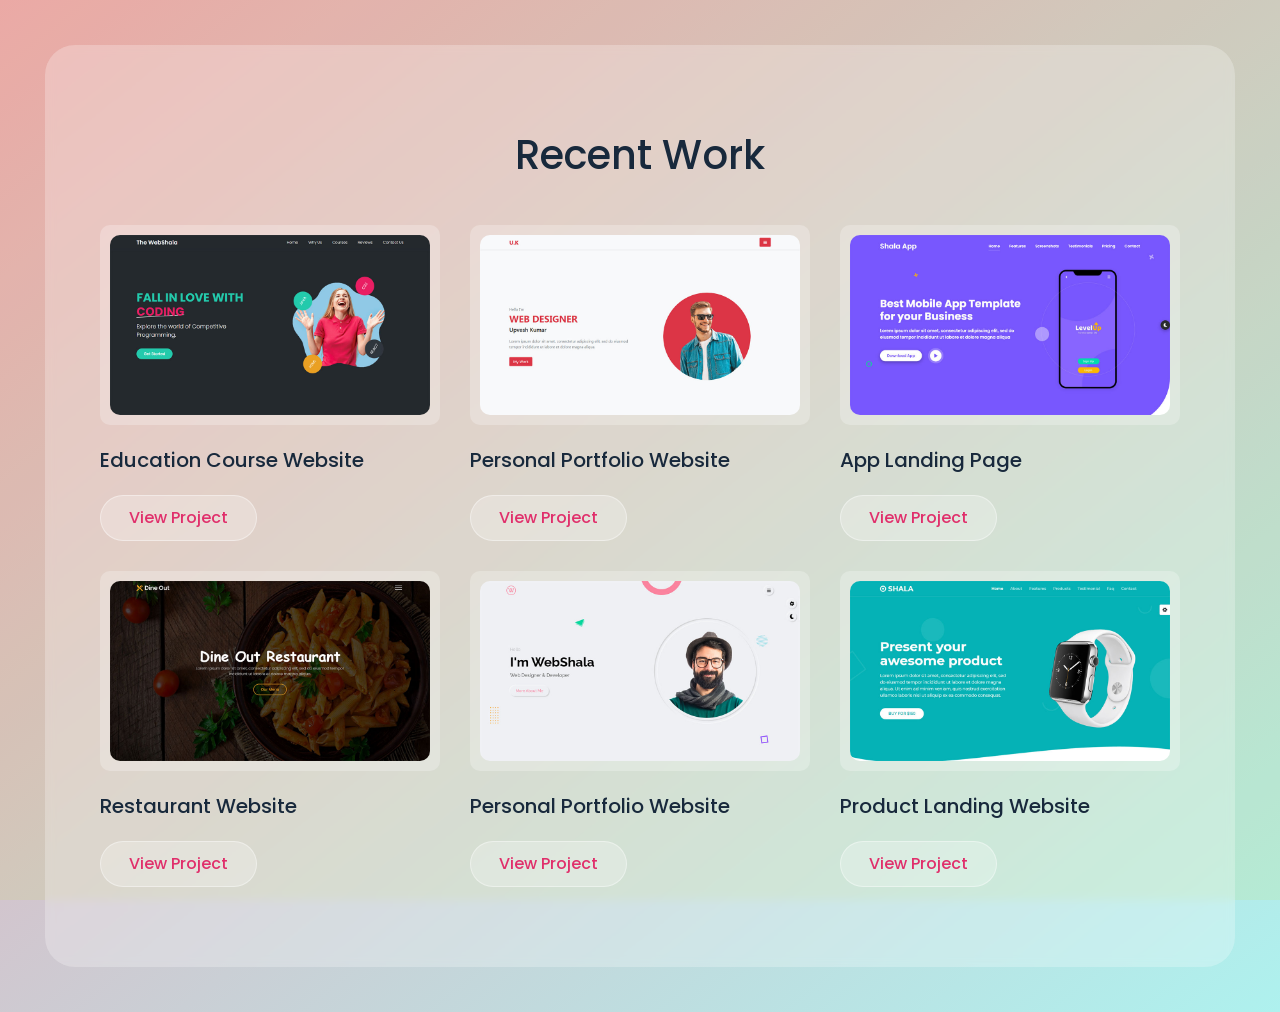
==== index.html @ b0b54b39 "Rearrange" ====
<!DOCTYPE html>
<html lang="en">
<head>
  <title> Glassmorphism - Portfolio Website </title>
  <meta charset="utf-8">
  <meta name="viewport" content="width=device-width, initial-scale=1">
  <link rel="stylesheet" href="css/font-awesome.css">
  <link rel="stylesheet" href="css/style.css">
</head>
<body>
  <!-- main start -->
  <div class="main">

    <!-- Home Section start -->
    <section class="home-section align-items-center hidden">
      <div class="container">
        <div class="row align-items-center">
          <div class="home-text">
            <p>Hello I'm</p>
            <h1>Jhon Doe</h1>
            <h2>frontend web developer</h2>
            <a href="#" class="btn">more about me</a>
            <a href="#" class="btn">Portfolio</a>
          </div>
          <div class="home-img">
            <div class="img-box">
              <img src="img/profile-img.png" alt="Portfolio-img">
            </div>
          </div>
        </div>
      </div>
    </section>
    <!-- Home Section end -->

    <!-- about section start -->
    <section class="about-section sec-padding hidden">
      <div class="container">
        <div class="row">
          <div class="section-title">
            <h2>about me</h2>
          </div>
        </div>
        <div class="row">
          <div class="about-img">
            <div class="img-box">
              <img src="img/about-img.png">
            </div>
          </div>
          <div class="about-text">
            <p>Lorem ipsum dolor sit amet consectetur adipisicing elit. Reiciendis ab nulla reprehenderit deleniti fugit recusandae dolorum, unde repellat maxime ratione quos libero voluptatem ea excepturi nemo temporibus aperiam amet ipsa minus ipsam perferendis eveniet voluptates? Illum ipsa distinctio dolor quam ex ullam. Natus impedit suscipit dolores magni beatae quos assumenda eaque ipsum ducimus veniam doloremque est porro.</p>
            <h3>skills</h3>
            <div class="skills">
              <div class="skill-item">html</div>
              <div class="skill-item">css</div>
              <div class="skill-item">javascript</div>
              <div class="skill-item">bootstrap</div>
              <div class="skill-item">php</div>
              <div class="skill-item">java</div>
              <div class="skill-item">python</div>
              <div class="skill-item">wordpress</div>
              <div class="skill-item">c</div>
              <div class="skill-item">c++</div>
            </div>

            <div class="about-tabs">
              <button type="button" class="tab-item active" data-target="#education">education</button>
              <button type="button" class="tab-item" data-target="#experience">experience</button>
            </div>

            <!-- Education start -->
            <div class="tab-content active" id="education">
              <div class="timeline">
                <div class="timeline-item">
                  <span class="date">2013 - 2016</span>
                    <h4>bachelor of technology - <span>oxford university</span></h4>
                    <p>Lorem ipsum dolor sit amet consectetur adipisicing elit. Facilis, deleniti aliquid id cumque nemo commodi exercitationem consequatur vitae sequi ipsum.</p>
                </div>
                <div class="timeline-item">
                  <span class="date">2013 - 2016</span>
                    <h4>bachelor of technology - <span>oxford university</span></h4>
                    <p>Lorem ipsum dolor sit amet consectetur adipisicing elit. Facilis, deleniti aliquid id cumque nemo commodi exercitationem consequatur vitae sequi ipsum.</p>
                </div>
                <div class="timeline-item">
                  <span class="date">2013 - 2016</span>
                    <h4>bachelor of technology - <span>oxford university</span></h4>
                    <p>Lorem ipsum dolor sit amet consectetur adipisicing elit. Facilis, deleniti aliquid id cumque nemo commodi exercitationem consequatur vitae sequi ipsum.</p>
                </div>
              </div>
            </div>
            <!-- Education end -->

            <!-- Experience start -->
            <div class="tab-content" id="experience">
              <div class="timeline">
                <div class="timeline-item">
                  <span class="date">2013 - 2016</span>
                  <h4>web developer - <span>the webshala</span></h4>
                  <p>Lorem ipsum dolor sit amet consectetur adipisicing elit. Iste asperiores amet repellendus deserunt rem commodi.</p>
                </div>
                <div class="timeline-item">
                  <span class="date">2013 - 2016</span>
                  <h4>web developer - <span>the webshala</span></h4>
                  <p>Lorem ipsum dolor sit amet consectetur adipisicing elit. Iste asperiores amet repellendus deserunt rem commodi.</p>
                </div>
                <div class="timeline-item">
                  <span class="date">2013 - 2016</span>
                  <h4>web developer - <span>the webshala</span></h4>
                  <p>Lorem ipsum dolor sit amet consectetur adipisicing elit. Iste asperiores amet repellendus deserunt rem commodi.</p>
                </div>
              </div>
            </div>
            <!-- Experience end -->

            <a href="#" class="btn">download cv</a>
            <a href="#" class="btn">contact me</a>

          </div>
        </div>
      </div>
    </section>
    <!-- about section end -->

    <!-- Portfolio Section start -->
    <section class="portfolio-section sec-padding">
      <div class="container">
        <div class="row">
          <div class="section-title">
            <h2>recent work</h2>
          </div>
        </div>
        <div class="row">
          <!-- portfolio item start -->
          <div class="portfolio-item">
            <div class="portfolio-item-thumbnail">
              <img src="img/portfolio/1.jpg" alt="portfolio item thumbnail">
            </div>
            <h3 class="portfolio-item-title">education course website</h3>
            <button type="button" class="btn view-project-btn">view project</button>
            <div class="portfolio-item-details">
              <div class="description">
                <p>Lorem ipsum dolor sit amet, consectetur adipisicing elit. Deleniti harum, sit facere quas est aut itaque, libero sunt quisquam dolore placeat quam soluta earum impedit, deserunt sed. Non placeat, dignissimos neque nisi in provident tempore, eligendi dolor eveniet dolores laudantium.</p>
              </div>
              <div class="general-info">
                <ul>
                  <li>Created - <span>4 dec 2020</span></li>
                  <li>technologies used - <span>Html, Css</span></li>
                  <li>Role - <span>Frontend</span></li>
                  <li>View Online - <span><a href="#" target="_blank">www.domain.com</a></span></li>
                </ul>
              </div>
            </div>
          </div>
          <!-- portfolio item end -->
                    <!-- portfolio item start -->
                    <div class="portfolio-item">
                      <div class="portfolio-item-thumbnail">
                        <img src="img/portfolio/2.jpg" alt="portfolio item thumbnail">
                      </div>
                      <h3 class="portfolio-item-title">personal portfolio website</h3>
                      <button type="button" class="btn view-project-btn">view project</button>
                      <div class="portfolio-item-details">
                        <div class="description">
                          <p>Lorem ipsum dolor sit amet, consectetur adipisicing elit. Deleniti harum, sit facere quas est aut itaque, libero sunt quisquam dolore placeat quam soluta earum impedit, deserunt sed. Non placeat, dignissimos neque nisi in provident tempore, eligendi dolor eveniet dolores laudantium.</p>
                        </div>
                        <div class="general-info">
                          <ul>
                            <li>Created - <span>4 dec 2020</span></li>
                            <li>technologies used - <span>Bootstrap 5</span></li>
                            <li>Role - <span>Frontend</span></li>
                            <li>View Online - <span><a href="#" target="_blank">www.domain.com</a></span></li>
                          </ul>
                        </div>
                      </div>
                    </div>
                    <!-- portfolio item end -->
                              <!-- portfolio item start -->
          <div class="portfolio-item">
            <div class="portfolio-item-thumbnail">
              <img src="img/portfolio/3.jpg" alt="portfolio item thumbnail">
            </div>
            <h3 class="portfolio-item-title">app landing page</h3>
            <button type="button" class="btn view-project-btn">view project</button>
            <div class="portfolio-item-details">
              <div class="description">
                <p>Lorem ipsum dolor sit amet, consectetur adipisicing elit. Deleniti harum, sit facere quas est aut itaque, libero sunt quisquam dolore placeat quam soluta earum impedit, deserunt sed. Non placeat, dignissimos neque nisi in provident tempore, eligendi dolor eveniet dolores laudantium.</p>
              </div>
              <div class="general-info">
                <ul>
                  <li>Created - <span>4 dec 2020</span></li>
                  <li>technologies used - <span>Html, Css, Bootstrap 5</span></li>
                  <li>Role - <span>Frontend</span></li>
                  <li>View Online - <span><a href="#" target="_blank">www.domain.com</a></span></li>
                </ul>
              </div>
            </div>
          </div>
          <!-- portfolio item end -->
          <!-- portfolio item start -->
          <div class="portfolio-item">
            <div class="portfolio-item-thumbnail">
              <img src="img/portfolio/4.jpg" alt="portfolio item thumbnail">
            </div>
            <h3 class="portfolio-item-title">restaurant website</h3>
            <button type="button" class="btn view-project-btn">view project</button>
            <div class="portfolio-item-details">
              <div class="description">
                <p>Lorem ipsum dolor sit amet, consectetur adipisicing elit. Deleniti harum, sit facere quas est aut itaque, libero sunt quisquam dolore placeat quam soluta earum impedit, deserunt sed. Non placeat, dignissimos neque nisi in provident tempore, eligendi dolor eveniet dolores laudantium.</p>
              </div>
              <div class="general-info">
                <ul>
                  <li>Created - <span>4 dec 2020</span></li>
                  <li>technologies used - <span>Html, Css</span></li>
                  <li>Role - <span>Frontend</span></li>
                  <li>View Online - <span><a href="#" target="_blank">www.domain.com</a></span></li>
                </ul>
              </div>
            </div>
          </div>
          <!-- portfolio item end -->
                    <!-- portfolio item start -->
      <div class="portfolio-item">
        <div class="portfolio-item-thumbnail">
          <img src="img/portfolio/5.jpg" alt="portfolio item thumbnail">
        </div>
        <h3 class="portfolio-item-title">personal portfolio website</h3>
        <button type="button" class="btn view-project-btn">view project</button>
        <div class="portfolio-item-details">
          <div class="description">
            <p>Lorem ipsum dolor sit amet, consectetur adipisicing elit. Deleniti harum, sit facere quas est aut itaque, libero sunt quisquam dolore placeat quam soluta earum impedit, deserunt sed. Non placeat, dignissimos neque nisi in provident tempore, eligendi dolor eveniet dolores laudantium.</p>
          </div>
          <div class="general-info">
            <ul>
              <li>Created - <span>4 dec 2020</span></li>
              <li>technologies used - <span>Html, Css</span></li>
              <li>Role - <span>Frontend</span></li>
              <li>View Online - <span><a href="#" target="_blank">www.domain.com</a></span></li>
            </ul>
          </div>
        </div>
      </div>
      <!-- portfolio item end -->
                <!-- portfolio item start -->
                <div class="portfolio-item">
                  <div class="portfolio-item-thumbnail">
                    <img src="img/portfolio/6.jpg" alt="portfolio item thumbnail">
                  </div>
                  <h3 class="portfolio-item-title">product landing website</h3>
                  <button type="button" class="btn view-project-btn">view project</button>
                  <div class="portfolio-item-details">
                    <div class="description">
                      <p>Lorem ipsum dolor sit amet, consectetur adipisicing elit. Deleniti harum, sit facere quas est aut itaque, libero sunt quisquam dolore placeat quam soluta earum impedit, deserunt sed. Non placeat, dignissimos neque nisi in provident tempore, eligendi dolor eveniet dolores laudantium.</p>
                    </div>
                    <div class="general-info">
                      <ul>
                        <li>Created - <span>4 dec 2020</span></li>
                        <li>technologies used - <span>Html, Css, Bootstrap 4</span></li>
                        <li>Role - <span>Frontend</span></li>
                        <li>View Online - <span><a href="#" target="_blank">www.domain.com</a></span></li>
                      </ul>
                    </div>
                  </div>
                </div>
                <!-- portfolio item end -->
        </div>
      </div>
    </section>
    <!-- Portfolio Section end -->
              

  </div>
  <!-- main end -->

  <!-- portfolio item details popup start -->
  <div class="portfolio-popup">
    <div class="pp-inner">
      <div class="pp-content">
        <div class="pp-header">
          <button type="button" class="btn pp-close"><i class="fas fa-times"></i></button>
          <div class="pp-thumbnail">
            <img src="img/portfolio/3.jpg">
          </div>
          <h3>app landing page</h3>
        </div>
        <div class="pp-body">
          <div class="description">
            <p>Lorem ipsum dolor sit amet, consectetur adipisicing elit. Deleniti harum, sit facere quas est aut itaque, libero sunt quisquam dolore placeat quam soluta earum impedit, deserunt sed. Non placeat, dignissimos neque nisi in provident tempore, eligendi dolor eveniet dolores laudantium.</p>
          </div>
          <div class="general-info">
            <ul>
              <li>Created - <span>4 dec 2020</span></li>
              <li>technologies used - <span>Html, Css, Bootstrap 5</span></li>
              <li>Role - <span>Frontend</span></li>
              <li>View Online - <span><a href="#" target="_blank">www.domain.com</a></span></li>
            </ul>
          </div>
        </div>
      </div>
    </div>
  </div>
  <!-- portfolio item details popup end -->
<script src="js/script.js"></script>
</body>
</html>
---- css/style.css ----
/* fonts */
@import url("https://fonts.googleapis.com/css2?family=Poppins:wght@300;400;500;600;700&display=swap");
/* variables */
:root {
  --main-color: #e02f6b;
  --blue: #0000ff;
  --blue-dark: #18293c;
  --orange: #ffa500;
  --green-yellow: #cddc39;
  --pink-light: #efa2b4;
  --cyan-light: #aef1ee;
  --white: #ffffff;
  --white-alpha-40: rgba(255, 255, 255, 0.4);
  --white-alpha-25: rgba(255, 255, 255, 0.25);
  --backdrop-filter-blur: blur(5px);
}
/* global settings */
* {
  box-sizing: border-box;
  padding: 0;
  margin: 0;
  outline: none;
}
::before,
::after {
  box-sizing: border-box;
}
body {
  min-height: 100vh;
  background-image: linear-gradient(
    to bottom right,
    var(--pink-light),
    var(--cyan-light)
  );
  font-family: "Poppins", sans-serif;
  font-weight: 300;
  font-size: 16px;
  color: var(--blue-dark);
  line-height: 1.5;
  overflow-x: hidden;
  -webkit-tap-highlight-color: transparent;
  padding: 5vh;
}
body.hide-scrolling {
  overflow-y: hidden;
}
body::before {
  content: "";
  position: fixed;
  left: 0;
  top: 0;
  height: 100%;
  width: 100%;
  background-color: var(--green-yellow);
  z-index: -1;
  opacity: 0.12;
  background-attachment: fixed;
}
img {
  max-width: 100%;
  vertical-align: middle;
}
h1,
h2 {
  font-weight: 600;
}
h2,
h3,
h4,
h5,
h6 {
  font-weight: 500;
}
.row {
  display: flex;
  flex-wrap: wrap;
}
ul {
  list-style-type: none;
}
section {
  background-color: var(--white-alpha-25);
  border-color: var(--white-alpha-40);
  min-height: 90vh;
  border-radius: 30px;
  backdrop-filter: var(--backdrop-filter-blur);
}
.container {
  padding: 0 40px;
  width: 100%;
}
.main {
  max-width: 1200px;
  margin: auto;
  transition: all 0.5s ease-in-out;
}
.main.fade-out {
  opacity: 0;
}
.align-items-center {
  align-items: center;
}
a {
  text-decoration: none;
}
/* bottons */
button {
  font-family: inherit;
  user-select: none;
}
.btn {
  line-height: 1.5;
  background-color: var(--white-alpha-25);
  border: 1px solid var(--white-alpha-40);
  padding: 10px 28px;
  display: inline-block;
  border-radius: 30px;
  color: var(--main-color);
  font-weight: 500;
  text-transform: capitalize;
  font-family: inherit;
  font-size: 16px;
  cursor: pointer;
  user-select: none;
  position: relative;
  overflow: hidden;
  vertical-align: middle;
  transition: color 0.3s ease;
}
.btn::before {
  content: "";
  position: absolute;
  left: 0;
  top: 0;
  height: 100%;
  width: 0%;
  background-color: var(--main-color);
  z-index: -1;
  transition: width 0.3s ease;
}
.btn:hover::before {
  width: 100%;
}
.btn:hover {
  color: var(--white);
}
.hidden {
  display: none !important;
}
.sec-padding {
  padding: 80px 0;
}
/* section-title */
.section-title {
  padding: 0 15px;
  width: 100%;
  text-align: center;
}
.section-title h2 {
  font-size: 40px;
  text-transform: capitalize;
  margin-bottom: 40px;
}
/* custom scrollbar */
::-webkit-scrollbar {
  width: 5px;
}
::-webkit-scrollbar-track {
  background-color: var(--white);
}
::-webkit-scrollbar-thumb {
  background-color: var(--main-color);
}
/* Home Section */
.home-section {
  display: flex;
  padding: 120px 0;
}

.home-text,
.home-img {
  width: 50%;
  padding: 15px;
}
.home-text p {
  font-size: 18px;
  text-transform: capitalize;
}
.home-text h1 {
  font-size: 50px;
  text-transform: capitalize;
}
.home-text h2 {
  font-size: 20px;
  text-transform: capitalize;
  font-weight: 300;
  margin: 0 0 30px;
}
.home-text .btn {
  margin: 0 15px 15px 0;
}
.home-img .img-box {
  max-width: 360px;
  background-color: var(--white-alpha-25);
  border-radius: 50%;
  border: 8px solid var(--white-alpha-40);
  margin: auto;
}
.home-img .img-box img {
  width: 100%;
  border-radius: 50%;
}

/* About Section */
.about-img {
  width: 40%;
  padding: 0 15px;
}
.about-text {
  width: 60%;
  padding: 0 15px;
}
.about-img .img-box {
  background-color: var(--white-alpha-25);
  max-width: 380px;
  border: 1px solid var(--white-alpha-40);
  margin: auto;
  border-radius: 10px;
}
.about-img .img-box img {
  width: 100%;
}
.about-text h3 {
  text-transform: capitalize;
  font-size: 20px;
  margin: 20px 0;
}
.about-text .skills {
  display: flex;
  flex-wrap: wrap;
}
.about-text .skill-item {
  background-color: var(--white-alpha-25);
  border: 1px solid var(--white-alpha-40);
  padding: 5px 15px;
  text-transform: capitalize;
  margin: 0 10px 10px 0;
  border-radius: 20px;
}
.about-tabs {
  margin-top: 20px;
}
.about-tabs .tab-item {
  padding: 2px 0;
  background-color: transparent;
  border: none;
  text-transform: capitalize;
  display: inline-block;
  color: var(--blue-dark);
  font-size: 20px;
  cursor: pointer;
  font-weight: 500;
  margin: 0 30px 0 0;
  position: relative;
  opacity: 0.5;
  transition: all 0.3s ease;
}
.about-tabs .tab-item:last-child {
  margin: 0;
}
.about-tabs .tab-item::before {
  content: "";
  position: absolute;
  left: 0;
  bottom: 0;
  width: 0%;
  height: 1px;
  background-color: var(--blue-dark);
  transition: width 0.3s ease;
}
.about-tabs .tab-item:hover::before {
  width: 100%;
}
.about-tabs .tab-item.active {
  color: var(--main-color);
  opacity: 1;
  cursor: auto;
}
.about-text .timeline {
  position: relative;
}
.about-text .timeline::before {
  content: "";
  position: absolute;
  height: 100%;
  width: 1px;
  top: 0;
  left: 5px;
  background-color: var(--main-color);
}
.about-tabs .tab-item.active::before {
  width: 100%;
  background-color: var(--main-color);
}
.about-text .tab-content {
  padding: 40px 0;
  display: none;
}
.about-text .tab-content.active {
  display: block;
}
.about-text .timeline-item {
  margin-bottom: 30px;
  position: relative;
  padding: 10px 0 0 40px;
}
.about-text .timeline-item::before {
  content: "";
  position: absolute;
  height: 11px;
  width: 11px;
  background-color: var(--main-color);
  left: 0;
  top: 16px;
  border-radius: 50%;
}
.about-text .timeline-item:last-child {
  margin-bottom: 0;
}
.about-text .timeline-item .date {
  display: block;
  color: var(--main-color);
  font-weight: 400;
  margin: 0 0 10px;
}
.about-text .timeline-item h4 {
  font-size: 18px;
  text-transform: capitalize;
  margin: 0 0 10px;
}
.about-text .timeline-item h4 span {
  font-weight: 400;
}
.about-text .btn {
  margin: 0 15px 15px 0;
}

/* Portfolio section */
.portfolio-section {
  padding-bottom: 50px;
}
.portfolio-item {
  width: calc((100% / 3) - 30px);
  margin: 0 15px 30px;
}
.portfolio-item-thumbnail {
  padding: 10px;
  background-color: var(--white-alpha-25);
  border-radius: 10px;
}
.portfolio-item-thumbnail img {
  width: 100%;
  border-radius: 10px;
}
.portfolio-item h3 {
  font-size: 20px;
  text-transform: capitalize;
  margin: 20px 0;
}
.portfolio-item-details {
  display: none;
}

/* portfolio popup */
.portfolio-popup {
  position: fixed;
  left: 0;
  top: 0;
  height: 100%;
  width: 100%;
  z-index: 200;
  visibility: hidden;
  overflow-y: auto;
}
.portfolio-popup.open {
  visibility: visible;
  overflow: auto;
}
.pp-inner {
  min-height: 100vh;
  padding: 40px 15px;
  display: flex;
  justify-content: center;
  align-items: center;
}
.pp-content {
  background-color: var(--white-alpha-25);
  padding: 30px;
  border-radius: 30px;
  max-width: 900px;
  width: 100%;
  border: 1px solid var(--white-alpha-40);
  backdrop-filter: var(--backdrop-filter-blur);
  opacity: 0;
  transform: scale(0.9);
}
.portfolio-popup.open .pp-content {
  opacity: 1;
  transform: scale(1);
  transition: all 0.5s ease;
}
.pp-header {
  position: relative;
}
.pp-header .btn {
  width: 40px;
  height: 40px;
  padding: 0;
  display: flex;
  justify-content: center;
  align-items: center;
  position: absolute;
  top: -40px;
  right: -40px;
}
.pp-thumbnail img {
  border-radius: 10px;
}
.pp-header h3 {
  font-size: 25px;
  text-transform: capitalize;
  margin: 20px 0 15px;
}
.pp-body .description {
  margin-bottom: 20px;
}
.pp-body .general-info li {
  margin-bottom: 10px;
  font-weight: 500;
  text-transform: capitalize;
}
.pp-body .general-info li span {
  font-weight: 300;
}
.pp-body .general-info li a {
  text-transform: lowercase;
  color: var(--main-color);
}
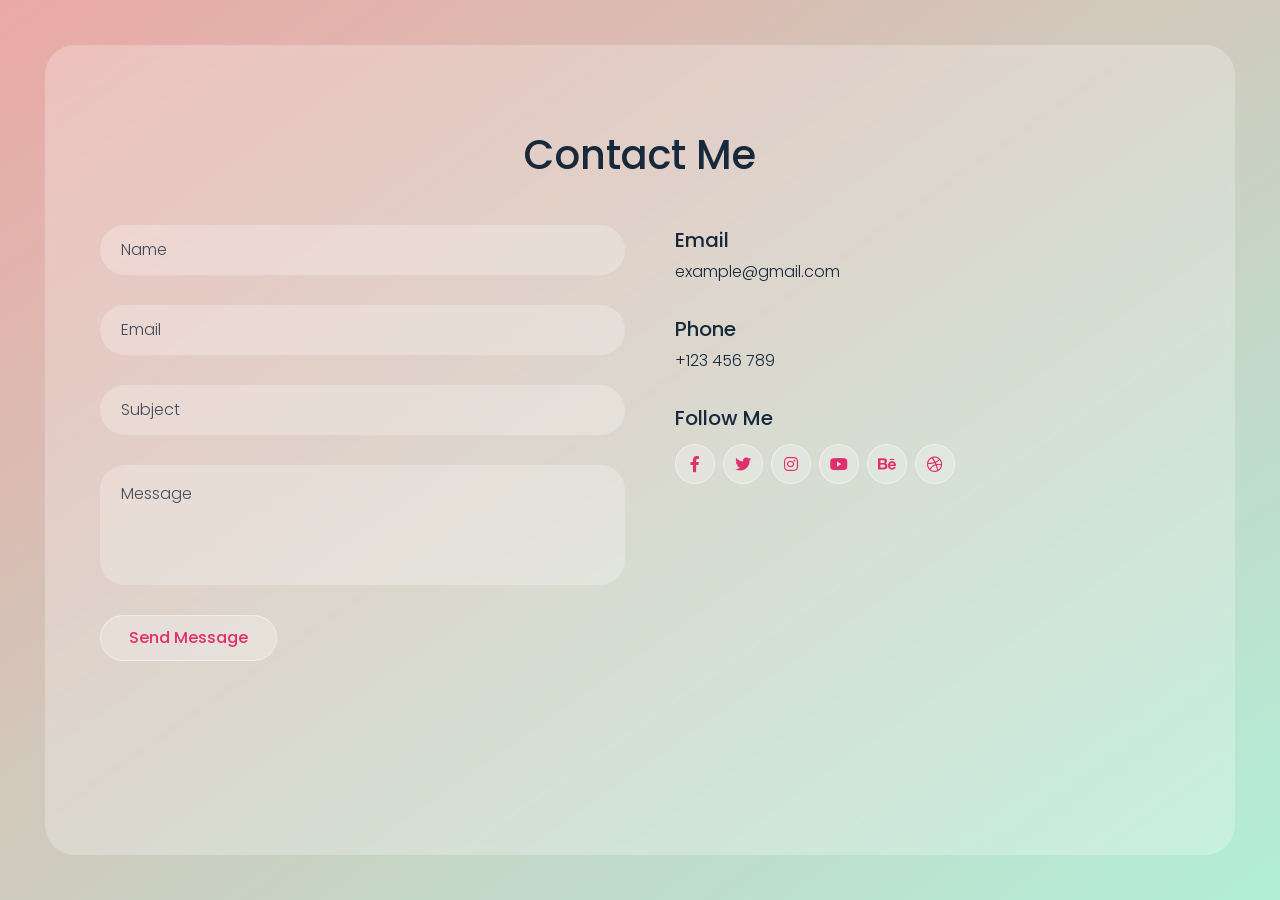
==== commit c9716176: "Added Contact Section" ====
--- a/index.html
+++ b/index.html
@@ -121,7 +121,7 @@
     <!-- about section end -->
 
     <!-- Portfolio Section start -->
-    <section class="portfolio-section sec-padding">
+    <section class="portfolio-section sec-padding hidden">
       <div class="container">
         <div class="row">
           <div class="section-title">
@@ -265,6 +265,62 @@
       </div>
     </section>
     <!-- Portfolio Section end -->
+
+    <!-- Contact Section Start -->
+    <section class="contact-section sec-padding">
+      <div class="container">
+        <div class="row">
+          <div class="section-title">
+            <h2>contact me</h2>
+          </div>
+        </div>
+        <div class="row">
+          <div class="contact-form">
+            <form>
+              <div class="row">
+                <div class="input-group">
+                  <input type="text" placeholder="Name" class="input-control" required>
+                </div>
+                <div class="input-group">
+                  <input type="text" placeholder="Email" class="input-control" required>
+                </div>
+                <div class="input-group">
+                  <input type="text" placeholder="Subject" class="input-control" required>
+                </div>
+                <div class="input-group">
+                  <textarea placeholder="Message" class="input-control" required></textarea>
+                </div>
+                <div class="submit-btn">
+                  <button type="submit" class="btn">send message</button>
+                </div>
+              </div>
+            </form>
+          </div>
+          <div class="contact-info">
+            <div class="contact-info-item">
+              <h3>Email</h3>
+              <p>example@gmail.com</p>
+            </div>
+            <div class="contact-info-item">
+              <h3>Phone</h3>
+              <p>+123 456 789</p>
+            </div>
+            <div class="contact-info-item">
+              <h3>follow me</h3>
+              <div class="social-links">
+                <a href="#" target="_blank"><i class="fab fa-facebook-f"></i></a>
+                <a href="#" target="_blank"><i class="fab fa-twitter"></i></a>
+                <a href="#" target="_blank"><i class="fab fa-instagram"></i></a>
+                <a href="#" target="_blank"><i class="fab fa-youtube"></i></a>
+                <a href="#" target="_blank"><i class="fab fa-behance"></i></a>
+                <a href="#" target="_blank"><i class="fab fa-dribbble"></i></a>
+              </div>
+            </div>
+          </div>
+        </div>
+      </div>
+    </section>
+    <!-- Contact Section end -->
               
 
   </div>
--- a/css/style.css
+++ b/css/style.css
@@ -446,3 +446,68 @@
   text-transform: lowercase;
   color: var(--main-color);
 }
+
+/* contact section */
+.contact-form,
+.contact-info {
+  width: 50%;
+  padding: 0 15px;
+}
+.contact-form .input-group {
+  width: 100%;
+  margin-bottom: 30px;
+}
+.contact-form .input-control::placeholder {
+  color: var(--blue-dark);
+  opacity: 0.8;
+  font-weight: 300;
+}
+.contact-form .input-control {
+  display: block;
+  width: 100%;
+  height: 50px;
+  border-radius: 25px;
+  border: none;
+  font-family: inherit;
+  font-weight: 400;
+  font-size: 16px;
+  background-color: var(--white-alpha-25);
+  padding: 0 20px;
+  color: var(--blue-dark);
+  border: 1px solid transparent;
+  transition: border-color 0.3s ease;
+}
+.contact-form .input-control:focus {
+  border-color: var(--white-alpha-40);
+}
+.contact-form textarea.input-control {
+  height: 120px;
+  resize: none;
+  padding-top: 15px;
+}
+.contact-info-item {
+  margin: 0 0 30px;
+  padding: 0 0 0 20px;
+}
+.contact-info-item h3 {
+  font-size: 20px;
+  text-transform: capitalize;
+  margin: 0 0 5px;
+}
+.contact-info-item .social-links a {
+  display: inline-flex;
+  align-items: center;
+  justify-content: center;
+  height: 40px;
+  width: 40px;
+  background-color: var(--white-alpha-25);
+  border: 1px solid var(--white-alpha-40);
+  color: var(--main-color);
+  border-radius: 50%;
+  margin: 6px 4px 0 0;
+  transition: all 0.3s ease;
+}
+.contact-info-item .social-links a:hover {
+  color: var(--white);
+  background-color: var(--main-color);
+}
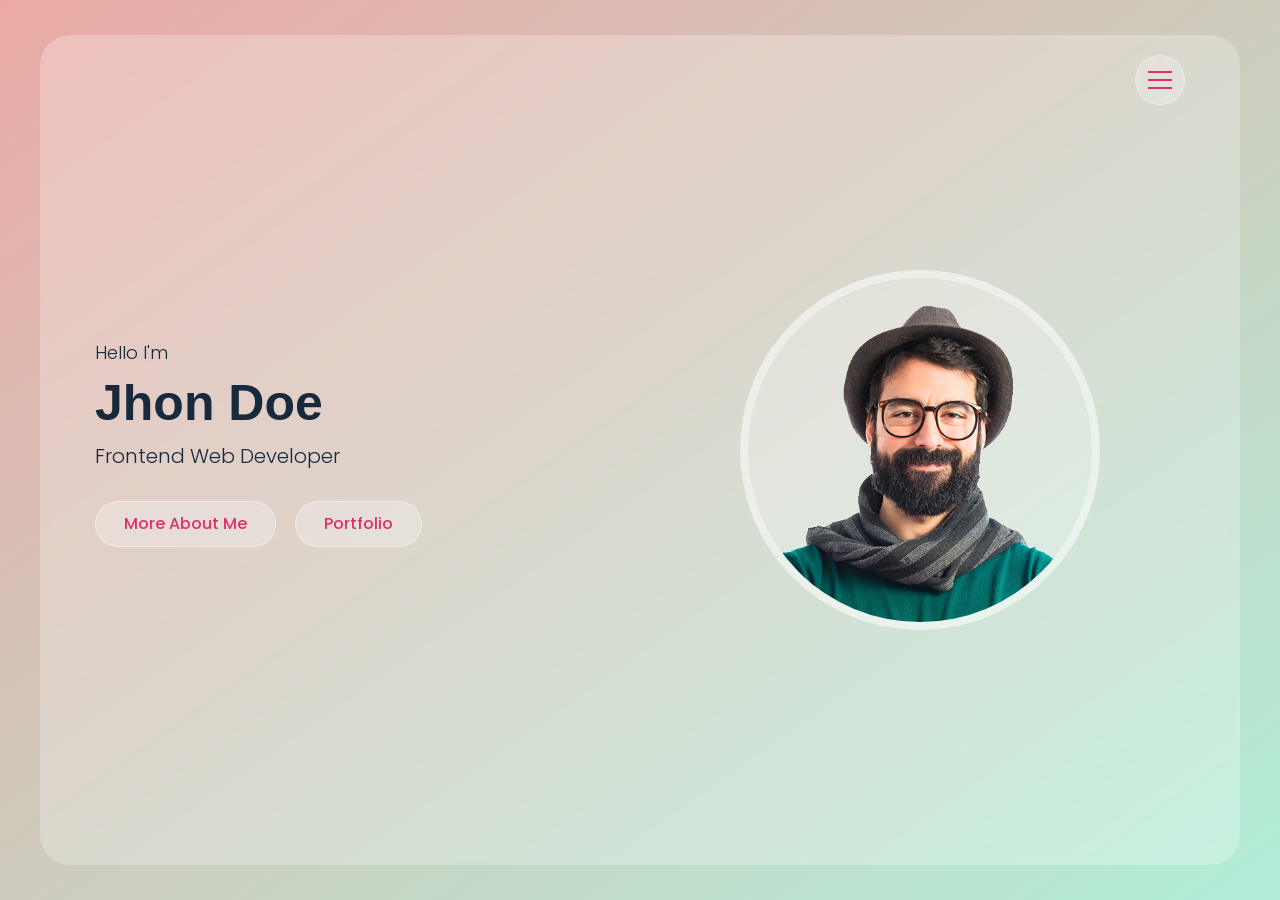
==== commit 43c1b8a1: "Header Section - Navbar & Create Links to Section" ====
--- a/index.html
+++ b/index.html
@@ -8,19 +8,47 @@
   <link rel="stylesheet" href="css/style.css">
 </head>
 <body>
+
+  <!-- overlay start -->
+  <div class="overlay">
+  </div>
+  <!-- overlay end -->
+
   <!-- main start -->
   <div class="main">
 
+    <!-- Header Start -->
+    <header class="header">
+      <div class="container">
+        <div class="row flex-end">
+          <button type="button" class="nav-toggler">
+            <span></span>
+          </button>
+          <nav class="nav">
+            <div class="nav-inner">
+              <ul>
+                <li><a href="#home" class="nav-item link-item">home</a></li>
+                <li><a href="#about" class="nav-item link-item">about</a></li>
+                <li><a href="#portfolio" class="nav-item link-item">portfolio</a></li>
+                <li><a href="#contact" class="nav-item link-item">contact</a></li>
+              </ul>
+            </div>
+          </nav>
+        </div>
+      </div>
+    </header>
+    <!-- Header end -->
+
     <!-- Home Section start -->
-    <section class="home-section align-items-center hidden">
+    <section class="home-section align-items-center active" id="home">
       <div class="container">
         <div class="row align-items-center">
           <div class="home-text">
             <p>Hello I'm</p>
             <h1>Jhon Doe</h1>
             <h2>frontend web developer</h2>
-            <a href="#" class="btn">more about me</a>
-            <a href="#" class="btn">Portfolio</a>
+            <a href="#about" class="btn link-item">more about me</a>
+            <a href="#portfolio" class="btn link-item">Portfolio</a>
           </div>
           <div class="home-img">
             <div class="img-box">
@@ -33,7 +61,7 @@
     <!-- Home Section end -->
 
     <!-- about section start -->
-    <section class="about-section sec-padding hidden">
+    <section class="about-section sec-padding" id="about">
       <div class="container">
         <div class="row">
           <div class="section-title">
@@ -111,8 +139,8 @@
             </div>
             <!-- Experience end -->
 
-            <a href="#" class="btn">download cv</a>
-            <a href="#" class="btn">contact me</a>
+            <a href="cv.pdf" target="_blank" class="btn">download cv</a>
+            <a href="#contact" class="btn link-item">contact me</a>
 
           </div>
         </div>
@@ -121,7 +149,7 @@
     <!-- about section end -->
 
     <!-- Portfolio Section start -->
-    <section class="portfolio-section sec-padding hidden">
+    <section class="portfolio-section sec-padding" id="portfolio">
       <div class="container">
         <div class="row">
           <div class="section-title">
@@ -267,7 +295,7 @@
     <!-- Portfolio Section end -->
 
     <!-- Contact Section Start -->
-    <section class="contact-section sec-padding">
+    <section class="contact-section sec-padding" id="contact">
       <div class="container">
         <div class="row">
           <div class="section-title">
--- a/css/style.css
+++ b/css/style.css
@@ -39,7 +39,7 @@
   line-height: 1.5;
   overflow-x: hidden;
   -webkit-tap-highlight-color: transparent;
-  padding: 5vh;
+  padding: 35px 15px;
 }
 body.hide-scrolling {
   overflow-y: hidden;
@@ -81,9 +81,17 @@
 section {
   background-color: var(--white-alpha-25);
   border-color: var(--white-alpha-40);
-  min-height: 90vh;
+  min-height: calc(100vh - 70px);
   border-radius: 30px;
   backdrop-filter: var(--backdrop-filter-blur);
+  display: none;
+}
+section.active {
+  display: block;
+  animation: fadeIn 0.5s ease-in-out forwards;
+}
+section.fade-out {
+  animation: fadeOut 0.5s ease-in-out forwards;
 }
 .container {
   padding: 0 40px;
@@ -93,6 +101,7 @@
   max-width: 1200px;
   margin: auto;
   transition: all 0.5s ease-in-out;
+  position: relative;
 }
 .main.fade-out {
   opacity: 0;
@@ -150,6 +159,9 @@
 .sec-padding {
   padding: 80px 0;
 }
+.flex-end {
+  justify-content: flex-end;
+}
 /* section-title */
 .section-title {
   padding: 0 15px;
@@ -171,12 +183,183 @@
 ::-webkit-scrollbar-thumb {
   background-color: var(--main-color);
 }
+/* animation keyframe */
+@keyframes fadeIn {
+  0% {
+    opacity: 0;
+  }
+  100% {
+    opacity: 1;
+  }
+}
+@keyframes fadeOut {
+  0% {
+    opacity: 1;
+  }
+  100% {
+    opacity: 0;
+  }
+}
+
+/* overlay */
+.overlay {
+  position: fixed;
+  left: 0;
+  top: 0;
+  height: 100%;
+  width: 100%;
+  background-color: transparent;
+  z-index: 200;
+  visibility: hidden;
+}
+.overlay.active {
+  visibility: visible;
+}
+
+/* Header */
+.header {
+  position: absolute;
+  left: 0;
+  top: 0;
+  width: 100%;
+  z-index: 1;
+  padding: 20px 0 0;
+}
+.header .nav-toggler {
+  width: 50px;
+  height: 50px;
+  border: none;
+  border-radius: 50%;
+  cursor: pointer;
+  background-color: var(--white-alpha-25);
+  border: 1px solid var(--white-alpha-40);
+  display: flex;
+  align-items: center;
+  justify-content: center;
+  margin: 0 15px;
+  z-index: 1;
+  transition: opacity 0.5s ease-in-out;
+}
+.header .nav-toggler.hide {
+  opacity: 0;
+  transition: none;
+}
+.header .nav-toggler span {
+  height: 2px;
+  width: 24px;
+  background-color: var(--main-color);
+  position: relative;
+  transition: background-color 0.3 ease;
+}
+.header.active .nav-toggler span {
+  background-color: transparent;
+}
+.header .nav-toggler span::before,
+.header .nav-toggler span::after {
+  content: "";
+  position: absolute;
+  top: 0;
+  width: 100%;
+  height: 100%;
+  background-color: var(--main-color);
+  transition: all 0.3s ease;
+}
+.header .nav-toggler span::before {
+  left: 0;
+  transform: translateY(-8px);
+}
+.header.active .nav-toggler span::before {
+  transform: rotate(45deg);
+}
+.header .nav-toggler span::after {
+  right: 0;
+  transform: translateY(8px);
+}
+.header.active .nav-toggler span::after {
+  transform: rotate(-45deg);
+}
+.header:not(.active) .nav-toggler:hover span::before,
+.header:not(.active) .nav-toggler:hover span::after {
+  width: 50%;
+}
+.header .nav {
+  position: fixed;
+  left: 0;
+  top: 0;
+  width: 100%;
+  height: 100%;
+  padding: 35px 15px;
+  overflow-y: auto;
+  visibility: hidden;
+}
+.header.active {
+  position: fixed;
+  top: 35px;
+  padding: 20px 15px;
+}
+.header.active .container {
+  max-width: 1200px;
+  margin: auto;
+}
+.header.active .nav {
+  visibility: visible;
+}
+.header .nav-inner {
+  min-height: calc(100vh - 70px);
+  max-width: 1200px;
+  margin: auto;
+  background-color: var(--white-alpha-25);
+  border: 1px solid var(--white-alpha-40);
+  backdrop-filter: var(--backdrop-filter-blur);
+  padding: 50px 0;
+  border-radius: 30px;
+  display: flex;
+  justify-content: center;
+  align-items: center;
+  opacity: 0;
+  transition: all 0.5s ease;
+}
+.header.active .nav-inner {
+  opacity: 1;
+}
+.header .nav-inner ul li {
+  text-align: center;
+}
+.header .nav-inner ul li a {
+  font-size: 40px;
+  text-transform: capitalize;
+  color: var(--blue-dark);
+  display: block;
+  font-weight: 500;
+  padding: 8px 15px;
+  transition: color 0.3s ease;
+  position: relative;
+}
+.header .nav-inner ul li a::before {
+  content: "";
+  position: absolute;
+  right: 0;
+  bottom: 0;
+  height: 50%;
+  width: 0%;
+  background-color: var(--white-alpha-25);
+  z-index: -1;
+  transition: width 0.5s ease;
+}
+.header .nav-inner ul li a:hover:before {
+  width: 100%;
+}
+.header .nav-inner ul li a:hover {
+  color: var(--main-color);
+}
+
 /* Home Section */
 .home-section {
+  padding: 120px 0;
+}
+.home-section.active {
   display: flex;
-  padding: 120px 0;
-}
-
+}
 .home-text,
 .home-img {
   width: 50%;
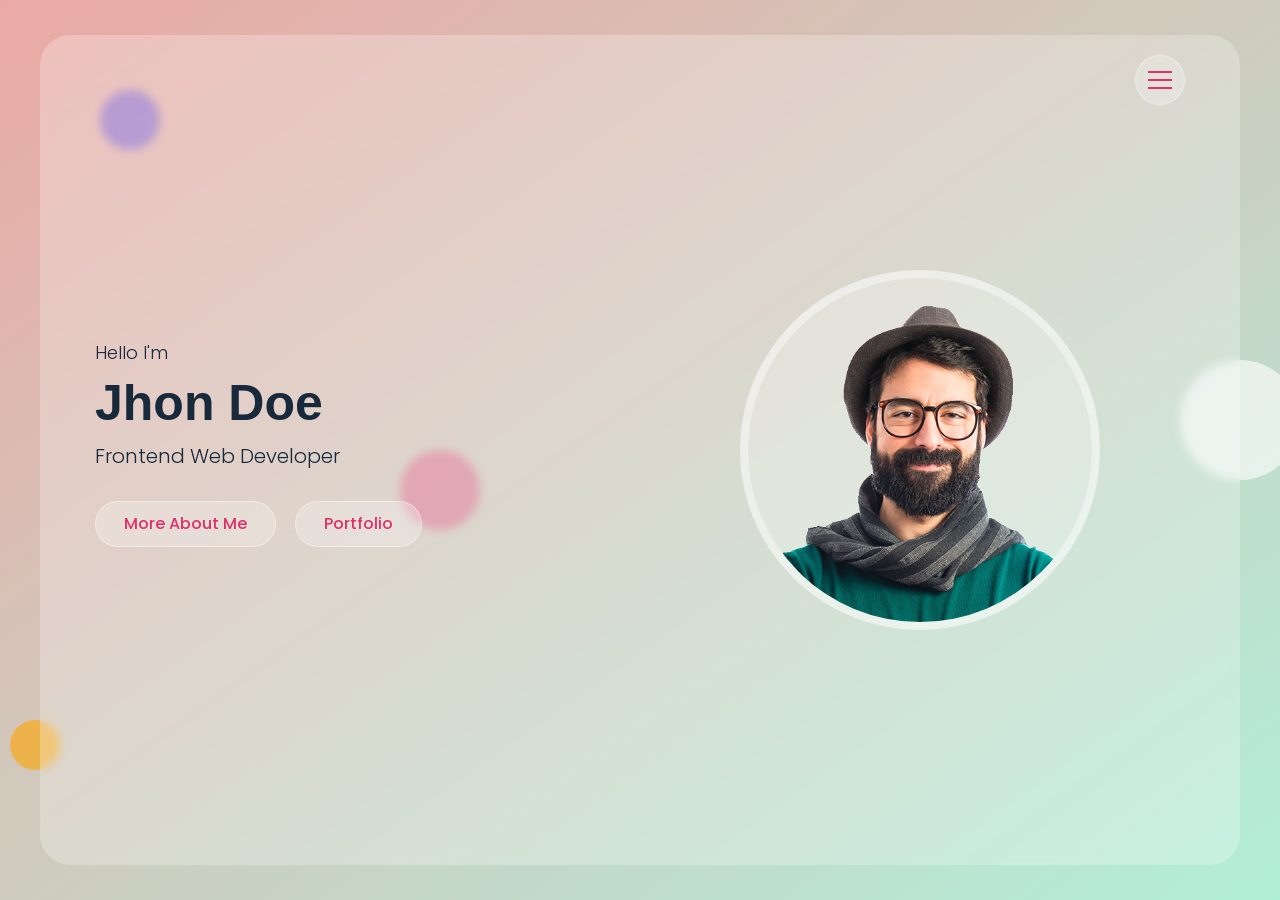
==== commit 3cfff2b6: "Background Circles" ====
--- a/index.html
+++ b/index.html
@@ -8,6 +8,15 @@
   <link rel="stylesheet" href="css/style.css">
 </head>
 <body>
+
+  <!-- Background Circles Start -->
+  <div class="bg-circles">
+    <div class="circle-1"></div>
+    <div class="circle-2"></div>
+    <div class="circle-3"></div>
+    <div class="circle-4"></div>
+  </div>
+  <!-- Background Circles End -->
 
   <!-- overlay start -->
   <div class="overlay">
@@ -149,7 +158,7 @@
     <!-- about section end -->
 
     <!-- Portfolio Section start -->
-    <section class="portfolio-section sec-padding" id="portfolio">
+    <section class="portfolio-section sec-padding " id="portfolio">
       <div class="container">
         <div class="row">
           <div class="section-title">
--- a/css/style.css
+++ b/css/style.css
@@ -200,6 +200,72 @@
     opacity: 0;
   }
 }
+@keyframes zoomInOut {
+  0%,
+  100% {
+    transform: scale(0.5);
+  }
+  50% {
+    transform: scale(1);
+  }
+}
+@keyframes bounceTop {
+  0%,
+  100% {
+    transform: translateY(-50px);
+  }
+  50% {
+    transform: translateY(0px);
+  }
+}
+
+.bg-circles {
+  position: fixed;
+  top: 0;
+  height: 100%;
+  max-width: 1200px;
+  width: calc(100% - 30px);
+  left: 50%;
+  transform: translateX(-50%);
+}
+.bg-circles div {
+  position: absolute;
+  border-radius: 50%;
+}
+.bg-circles .circle-1 {
+  height: 60px;
+  width: 60px;
+  background-color: var(--blue);
+  left: 5%;
+  top: 10%;
+  opacity: 0.3;
+  animation: zoomInOut 8s linear infinite;
+}
+.bg-circles .circle-2 {
+  height: 80px;
+  width: 80px;
+  background-color: var(--main-color);
+  top: 50%;
+  left: 30%;
+  opacity: 0.4;
+  animation: bounceTop 5s ease-in-out infinite;
+}
+.bg-circles .circle-3 {
+  height: 120px;
+  width: 120px;
+  background-color: var(--white);
+  top: 40%;
+  right: -60px;
+  opacity: 0.6;
+}
+.bg-circles .circle-4 {
+  height: 50px;
+  width: 50px;
+  background-color: var(--orange);
+  top: 80%;
+  left: -30px;
+  opacity: 0.6;
+}
 
 /* overlay */
 .overlay {
